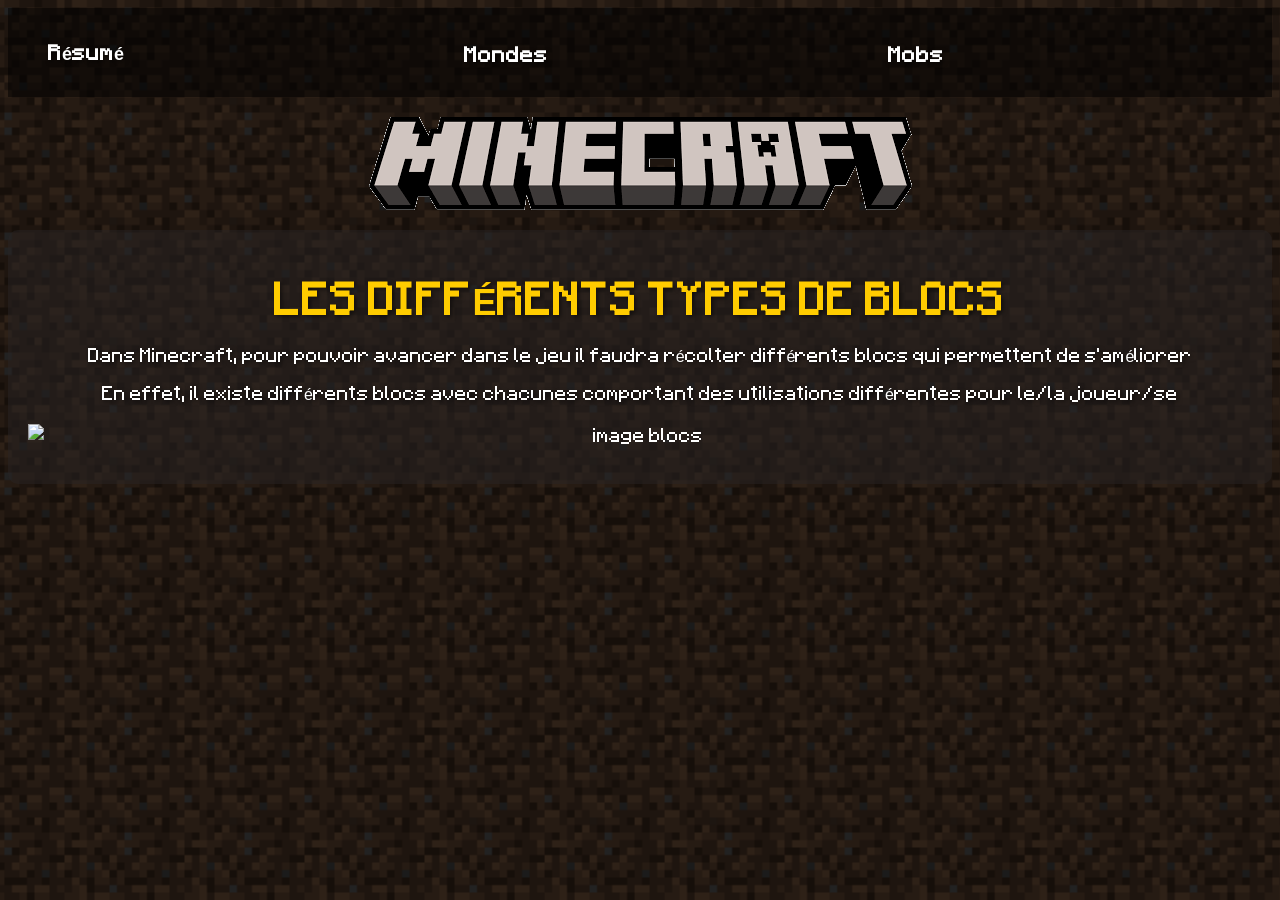
==== blocs.html @ c8e64c89 "Update blocs.html" ====
<!DOCTYPE html>
<html lang="fr">
<head>
    <meta charset="UTF-8">
    <meta name="viewport" content="width=device-width, initial-scale=1.0">
    <title>Document</title>
    <link rel="stylesheet" href="mondes.css">
</head>
<body>
    <nav id='nav'>
        <ul id="nav-list">
            <li><a href="index.html">Résumé</a></li>
            <li><a href="mondes.html">Mondes</a></li>
            <li><a href="mobs.html">Mobs</a></li>
            <li><a href="plus.html">Structures</a></li>
        </ul>
    </nav>
        <img src="logo.png" alt="Logo" id="logo">
        <div>
        <h1>Les différents types de blocs</h1>
        <p>Dans Minecraft, pour pouvoir avancer dans le jeu il faudra récolter différents blocs qui permettent de s'améliorer</p>
        <p>En effet, il existe différents blocs avec chacunes comportant des utilisations différentes pour le/la joueur/se</p>
         <img src="blocs.png" alt="image blocs" id="imgpassif">
---- mondes.css ----
body {
    background-image: url('Dirt_background_JE2.png'); /* Définit une image de fond pour le corps de la page */
    background-size: cover; /* L'image de fond couvre toute la surface */
    background-repeat: no-repeat; /* Empêche la répétition de l'image de fond */
    background-attachment: fixed; /* L'image de fond reste fixe lors du défilement */
    background-position: center; /* Centre l'image de fond */
    color: #fff; /* Assure que le texte est visible sur un fond sombre */
    z-index: 1; /* Le texte reste au-dessus des autres éléments avec un z-index inférieur */
    font-family: 'CustomFont', sans-serif; /* Définit une police personnalisée pour le texte */
}

@font-face {
    font-family: 'CustomFont'; /* Déclare une police personnalisée nommée 'CustomFont' */
    src: url('fonte.woff') format('woff'); /* Spécifie le fichier source de la police */
}

nav {
    display: flex; /* Utilise Flexbox pour organiser les éléments de la navigation */
    flex-direction: row; /* Aligne les éléments de navigation en ligne */
    justify-content: start; /* Aligne les éléments au début de la ligne */
    align-items: center; /* Centre les éléments verticalement */
    top: 0; /* Positionne la barre de navigation en haut */
    width: 100%; /* La barre de navigation occupe toute la largeur */
    z-index: 2; /* Assure que la barre de navigation reste au-dessus des autres éléments */
    background-color: rgba(0, 0, 0, 0.5); /* Définit une couleur de fond sombre avec transparence */
}

nav a {
    display: flex; /* Utilise Flexbox pour les liens de navigation */
    flex-direction: row; /* Aligne le contenu des liens en ligne */
    color: #fff; /* Définit la couleur du texte des liens en blanc */
    text-decoration: none; /* Supprime le soulignement des liens */
    font-size: 18px; /* Définit la taille de la police des liens */
    font-weight: bold; /* Rend le texte des liens en gras */
    padding: 12px 10px; /* Ajoute un espacement interne aux liens */
    transition: color 0.3s ease; /* Ajoute une transition fluide pour le changement de couleur */
}
nav a:hover {
    color: #ffcc00; /* Change la couleur des liens au survol */
}

#nav-list {
    display: flex; /* Utilise Flexbox pour organiser les éléments de la liste de navigation */
    flex-direction: row; /* Aligne les éléments de la liste en ligne */
    align-items: center; /* Centre les éléments verticalement */
    gap: 320px; /* Définit un espacement entre les éléments de la liste */
    padding: 10px 20px; /* Ajoute un espacement interne à la liste */
    list-style: none; /* Supprime les puces de la liste */
    margin: 10px 10px; /* Ajoute une marge autour de la liste */
}
div {
    display: block; /* Définit le conteneur comme un bloc */
    flex-wrap: wrap; /* Permet le retour à la ligne des éléments */
    justify-content: center; /* Centre les éléments horizontalement */
    align-items: flex-start; /* Aligne les éléments en haut */
    gap: 20px; /* Espacement entre les éléments */
    padding: 20px; /* Ajoute un espace interne */
    margin: 0 auto; /* Centre le conteneur */
    max-width: 1600px; /* Limite la largeur maximale */
    background-color: rgba(41, 37, 37, 0.5); /* Ajoute un fond semi-transparent */
    border-radius: 10px; /* Arrondit les coins du conteneur */
    text-align: center;
    list-style-position:inside;
}
h1{
    font-size: 36px; /* Définit la taille de la police des titres */
    margin-bottom: 20px; /* Ajoute une marge en bas des titres */
    text-align: center; /* Centre le texte des titres */
    color: #ffcc00; /* Change la couleur des titres */
    text-shadow: 2px 2px 4px rgba(0, 0, 0, 0.5); /* Ajoute une ombre au texte des titres */
    font-family: 'CustomFont', sans-serif; /* Utilise la police personnalisée pour les titres */
    font-weight: bold; /* Rend le texte des titres en gras */
    text-transform: uppercase; /* Met le texte en majuscules */
    letter-spacing: 1px; /* Ajoute un espacement entre les lettres */
    position : relative; /* Positionne le titre relativement */
}
h2, h3{
    font-size: 28px; /* Définit la taille de la police des titres */
    margin-bottom: 20px; /* Ajoute une marge en bas des titres */
    text-align: center; /* Centre le texte des titres */
    color: #ffcc00; /* Change la couleur des titres */
    text-shadow: 2px 2px 4px rgba(0, 0, 0, 0.5); /* Ajoute une ombre au texte des titres */
    font-family: 'CustomFont', sans-serif; /* Utilise la police personnalisée pour les titres */
    font-weight: bold; /* Rend le texte des titres en gras */
    letter-spacing: 1px; /* Ajoute un espacement entre les lettres */
    margin-top : 50px;
}
img {
    display: block; /* Définit l'image comme un bloc pour permettre le centrage */
    margin-left: auto; /* Centre horizontalement l'image */
    margin-right: auto; /* Centre horizontalement l'image */
    margin-top: 20px; /* Ajoute une marge en haut des images */
    margin-bottom: 20px; /* Ajoute une marge en bas des images */
    max-width: 100%; /* Limite la largeur des images à 100% de leur conteneur */
}
h4{
    font-size: 18px; /* Définit la taille de la police des titres */
    margin-bottom: 20px; /* Ajoute une marge en bas des titres */
    text-align: center; /* Centre le texte des titres */
    color: #ffcc00; /* Change la couleur des titres */
    text-shadow: 2px 2px 4px rgba(0, 0, 0, 0.5); /* Ajoute une ombre au texte des titres */
    font-family: 'CustomFont', sans-serif; /* Utilise la police personnalisée pour les titres */
    font-weight: bold; /* Rend le texte des titres en gras */
    letter-spacing: 1px; /* Ajoute un espacement entre les lettres */
}

a,p{
    text-align: center; /* Centre le texte des liens et des paragraphes */
    text-shadow: 2px 2px 4px rgba(0, 0, 0, 0.5); /* Ajoute une ombre au texte */
    font-family: 'CustomFont', sans-serif; /* Utilise la police personnalisée pour les liens et les paragraphes */
}

a{
    color: #ffcc00; /* Définit la couleur des liens */
    text-decoration: none; /* Supprime le soulignement des liens */
    font-size: 18px; /* Définit la taille de la police des liens */
    font-weight: bold; /* Rend le texte des liens en gras */
    text-decoration: underline; /* Ajoute un soulignement aux liens */
    text-decoration-color: #ffcc00; /* Définit la couleur du soulignement des liens */
}
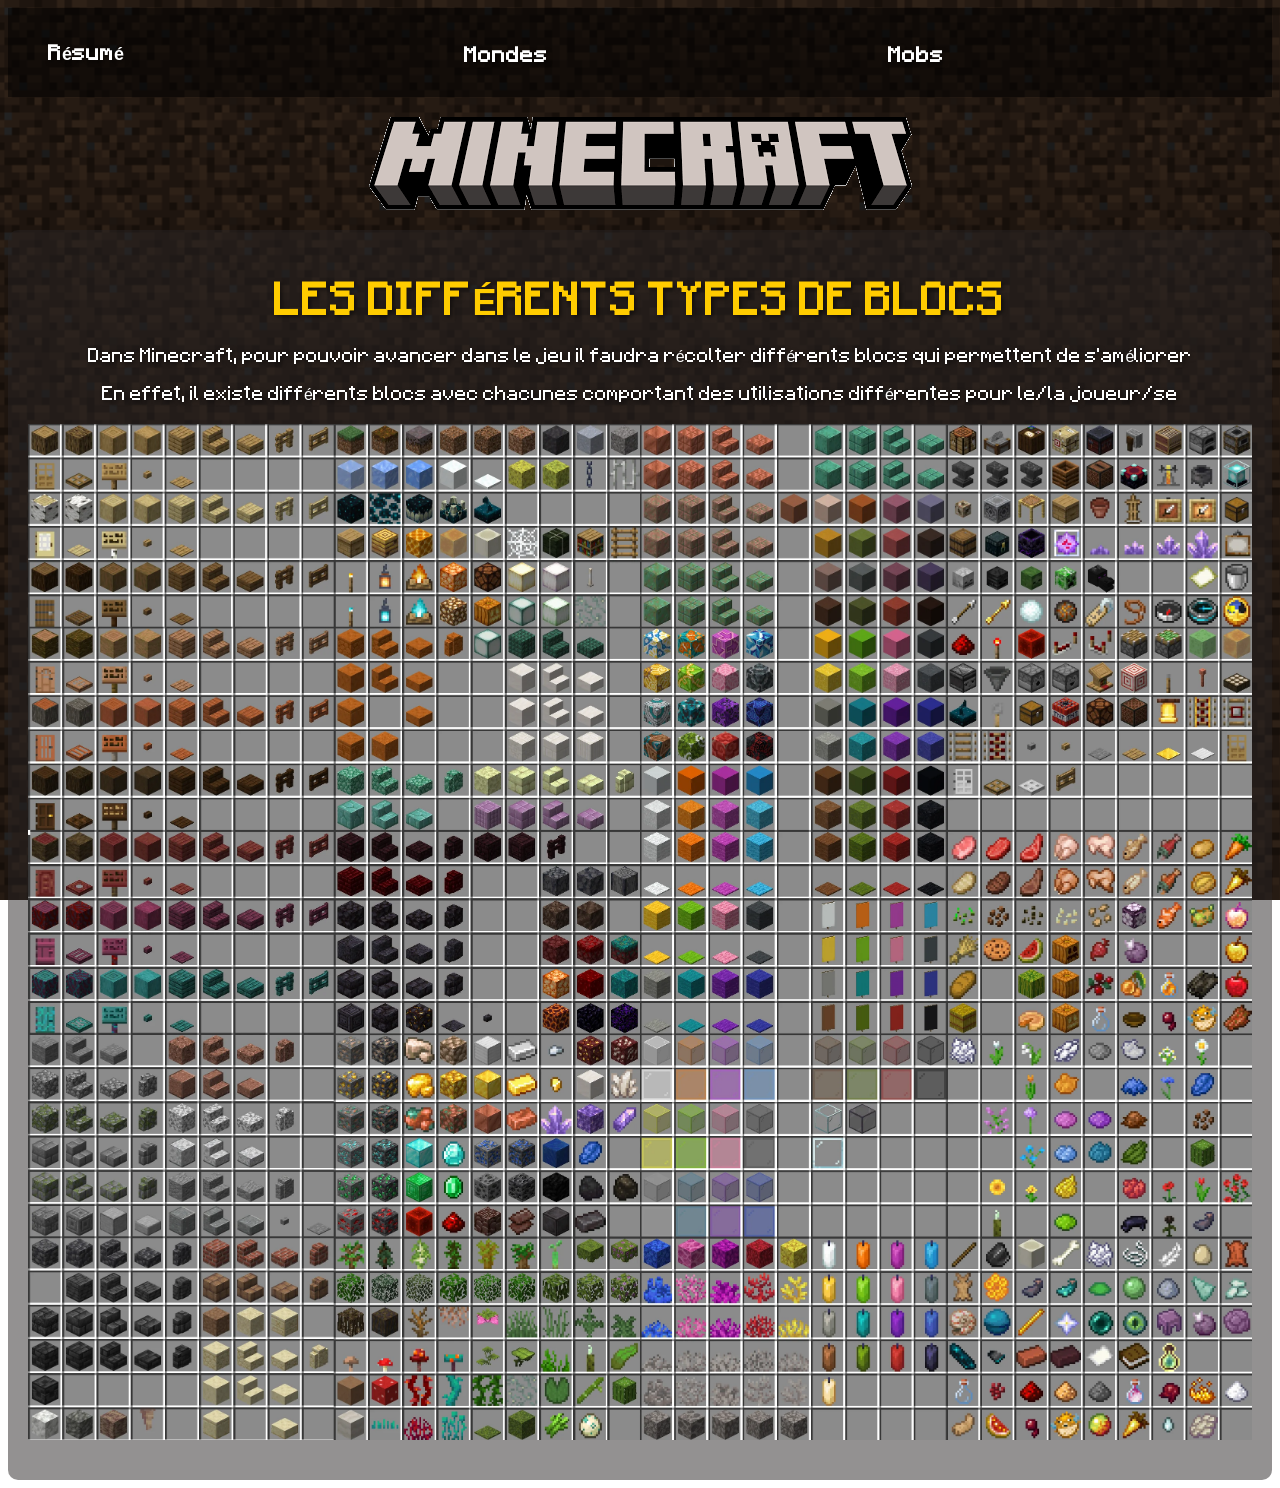
==== commit 966a8fdb: "Update blocs.html" ====
--- a/blocs.html
+++ b/blocs.html
@@ -20,4 +20,4 @@
         <h1>Les différents types de blocs</h1>
         <p>Dans Minecraft, pour pouvoir avancer dans le jeu il faudra récolter différents blocs qui permettent de s'améliorer</p>
         <p>En effet, il existe différents blocs avec chacunes comportant des utilisations différentes pour le/la joueur/se</p>
-         <img src="blocs.png" alt="image blocs" id="imgpassif">
+         <img src="blocs2.png" alt="image blocs" id="imgpassif">
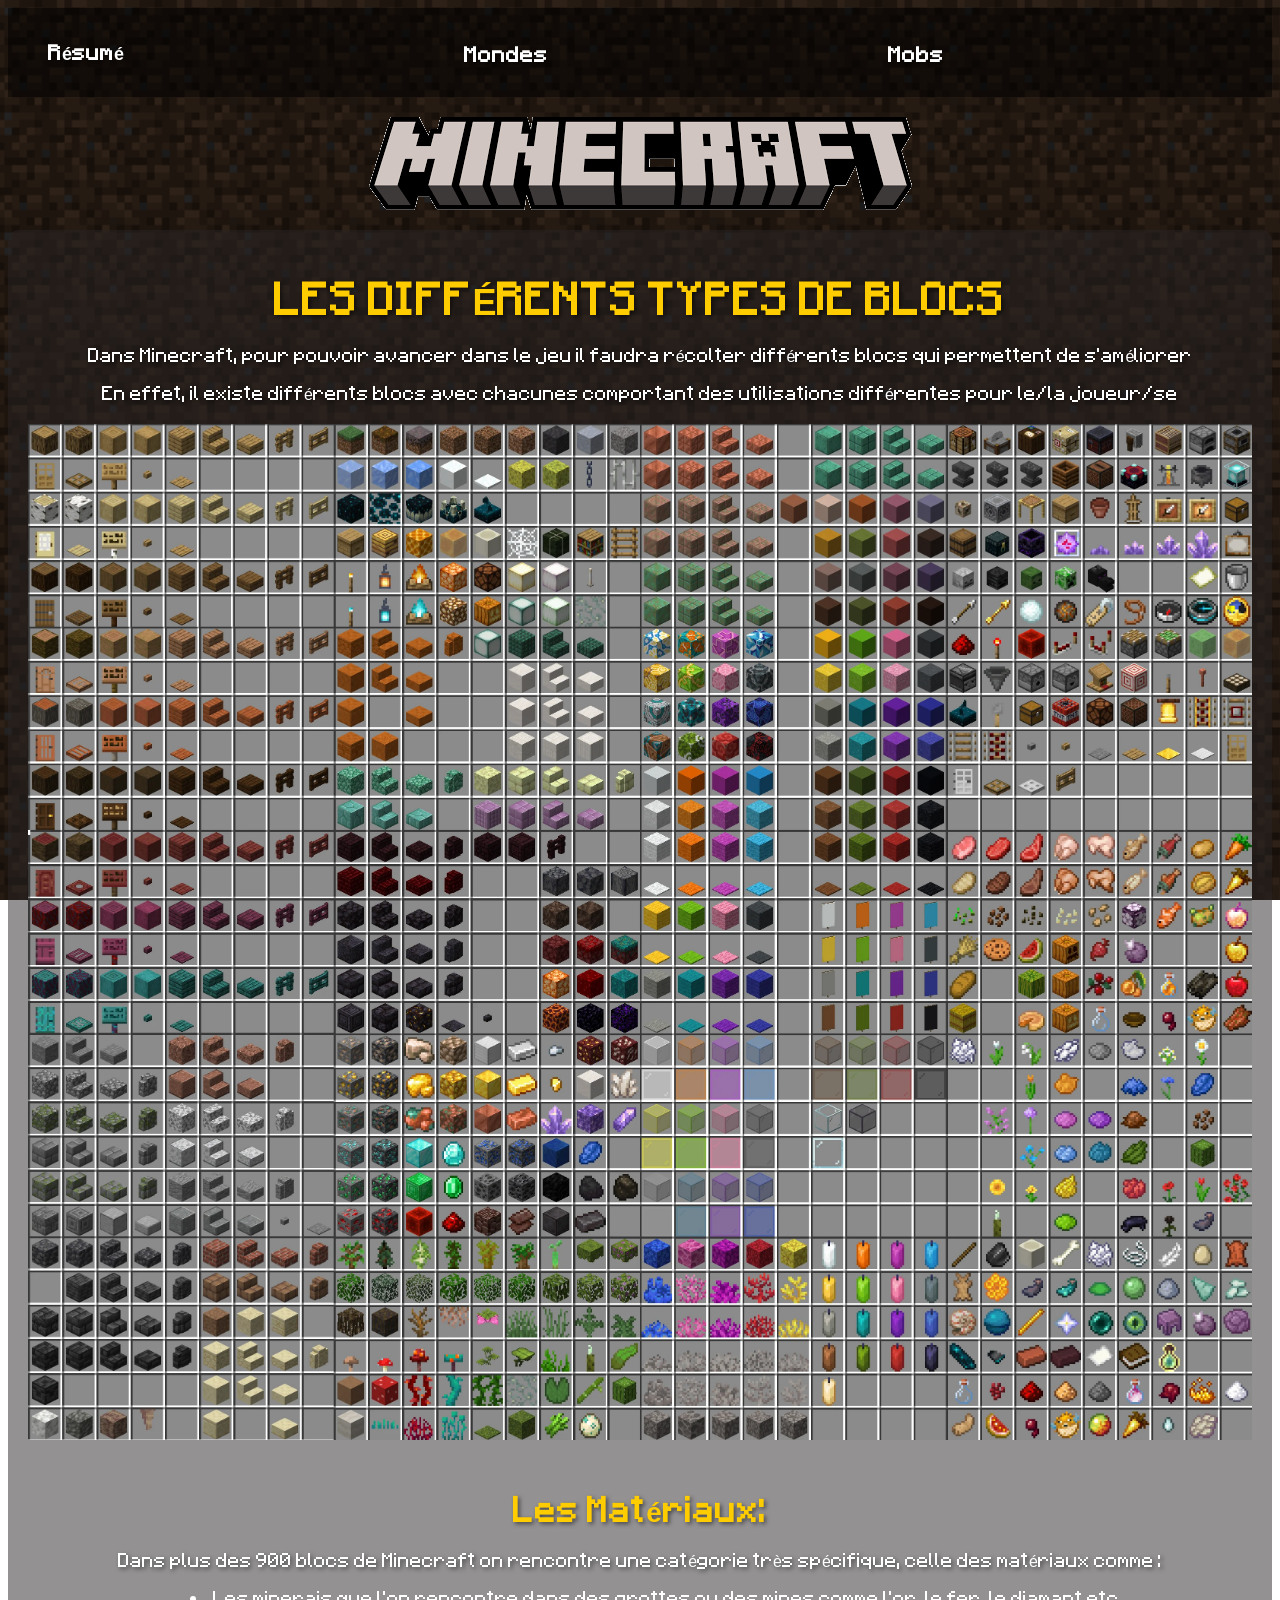
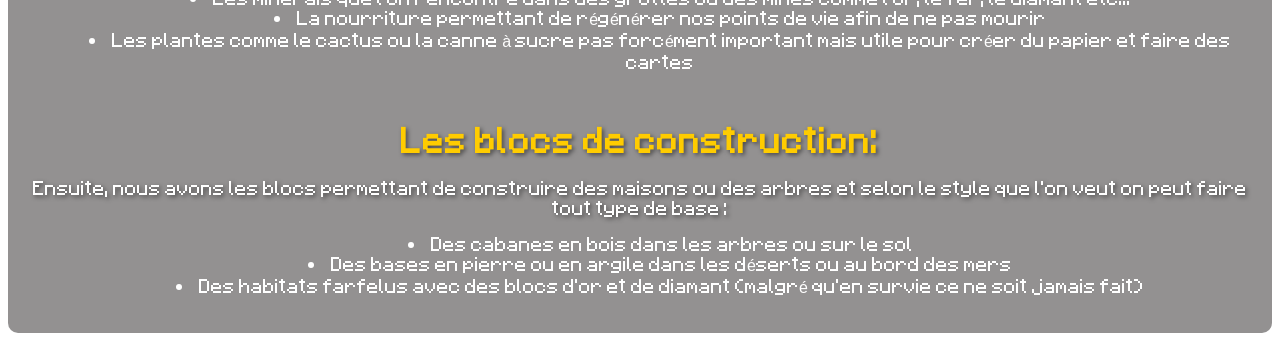
==== commit 690918b0: "Update blocs.html" ====
--- a/blocs.html
+++ b/blocs.html
@@ -21,3 +21,25 @@
         <p>Dans Minecraft, pour pouvoir avancer dans le jeu il faudra récolter différents blocs qui permettent de s'améliorer</p>
         <p>En effet, il existe différents blocs avec chacunes comportant des utilisations différentes pour le/la joueur/se</p>
          <img src="blocs2.png" alt="image blocs" id="imgpassif">
+
+        <h2>Les Matériaux:</h2>
+        <p>Dans plus des 900 blocs de Minecraft on rencontre une catégorie très spécifique, celle des matériaux comme :</p>
+            <ul>
+                <li>Les minerais que l'on rencontre dans des grottes ou des mines comme l'or, le fer, le diamant etc...</li>
+                <li>La nourriture permettant de régénérer nos points de vie afin de ne pas mourir</li>
+                <li>Les plantes comme le cactus ou la canne à sucre pas forcément important mais utile pour créer du papier et faire des cartes</li>
+            </ul>
+            
+        <h2>Les blocs de construction:</h2>
+        <p>Ensuite, nous avons les blocs permettant de construire des maisons ou des arbres et selon le style que l'on veut on peut faire tout type de base :</p>
+        <ul>
+            <li>Des cabanes en bois dans les arbres ou sur le sol</li>
+            <li>Des bases en pierre ou en argile dans les déserts ou au bord des mers</li>
+            <li>Des habitats farfelus avec des blocs d'or et de diamant (malgré qu'en survie ce ne soit jamais fait)</li>
+        </ul>
+            
+
+
+
+
+            
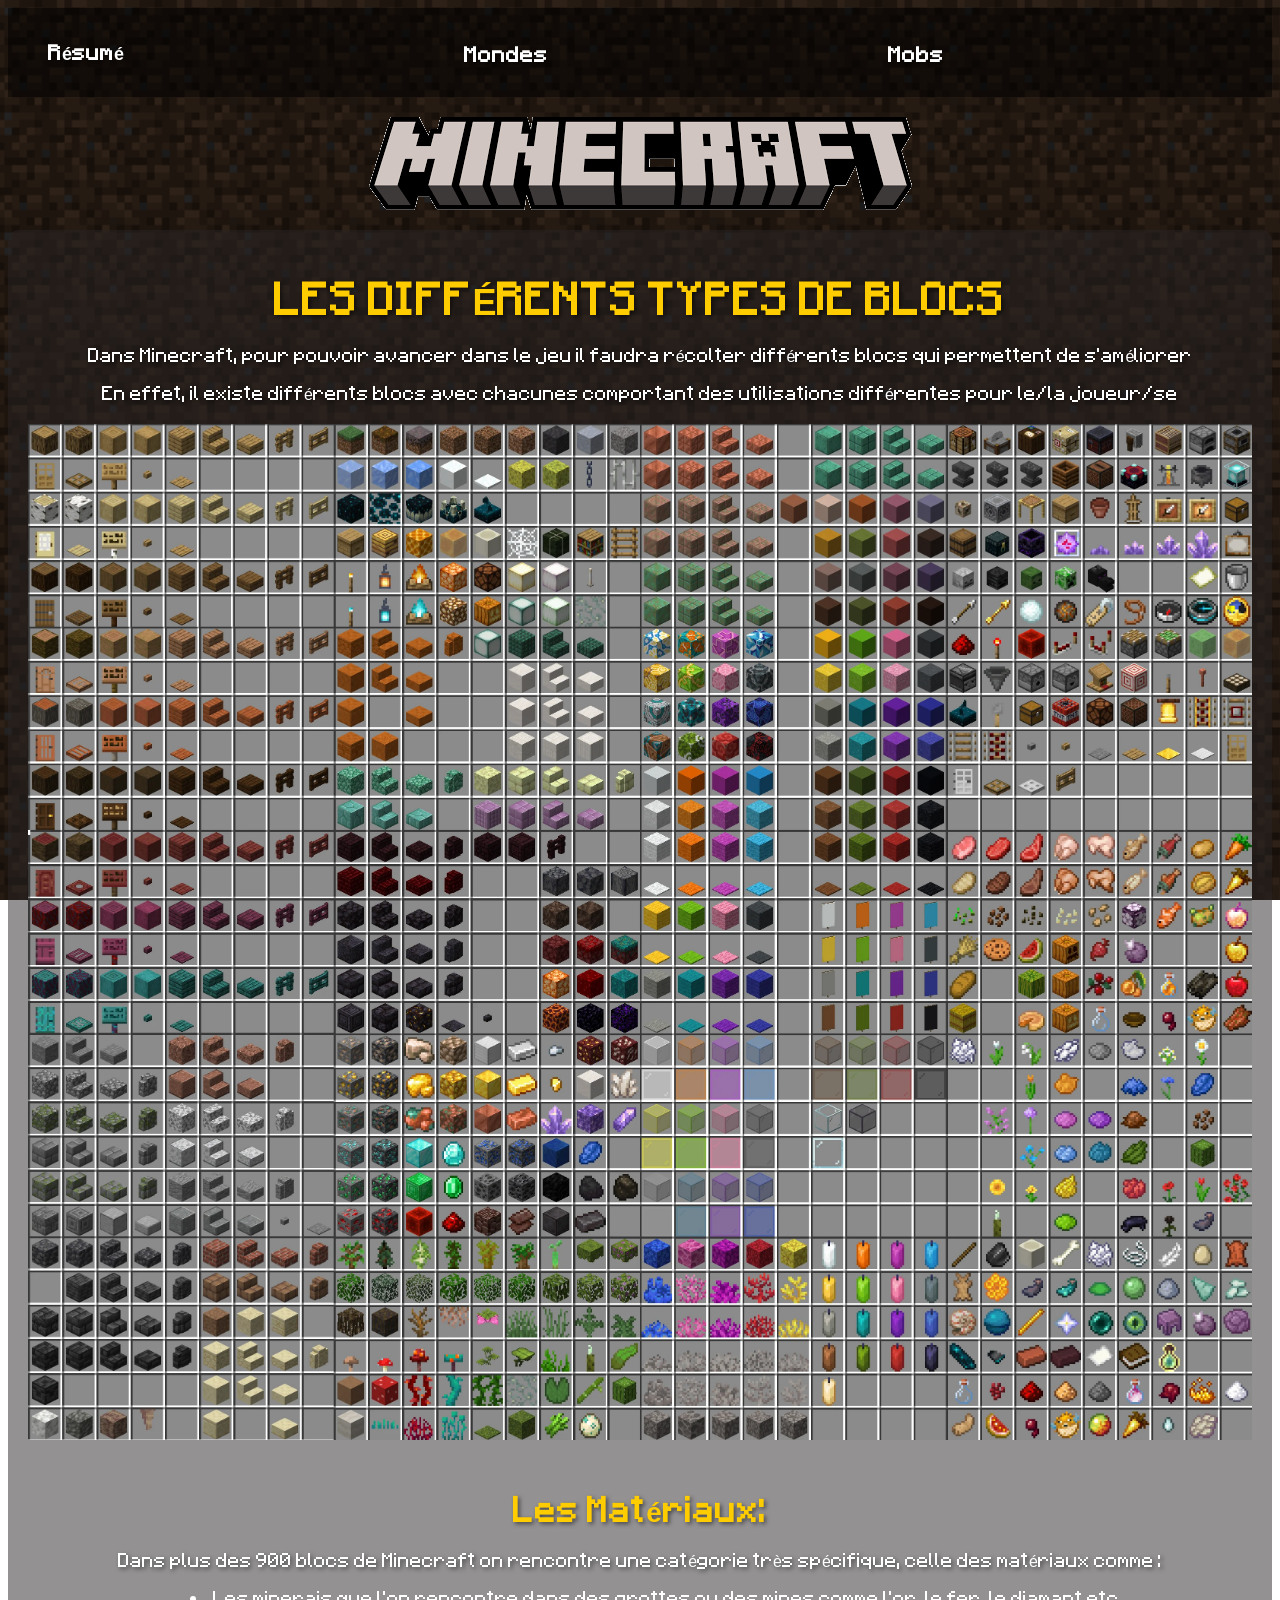
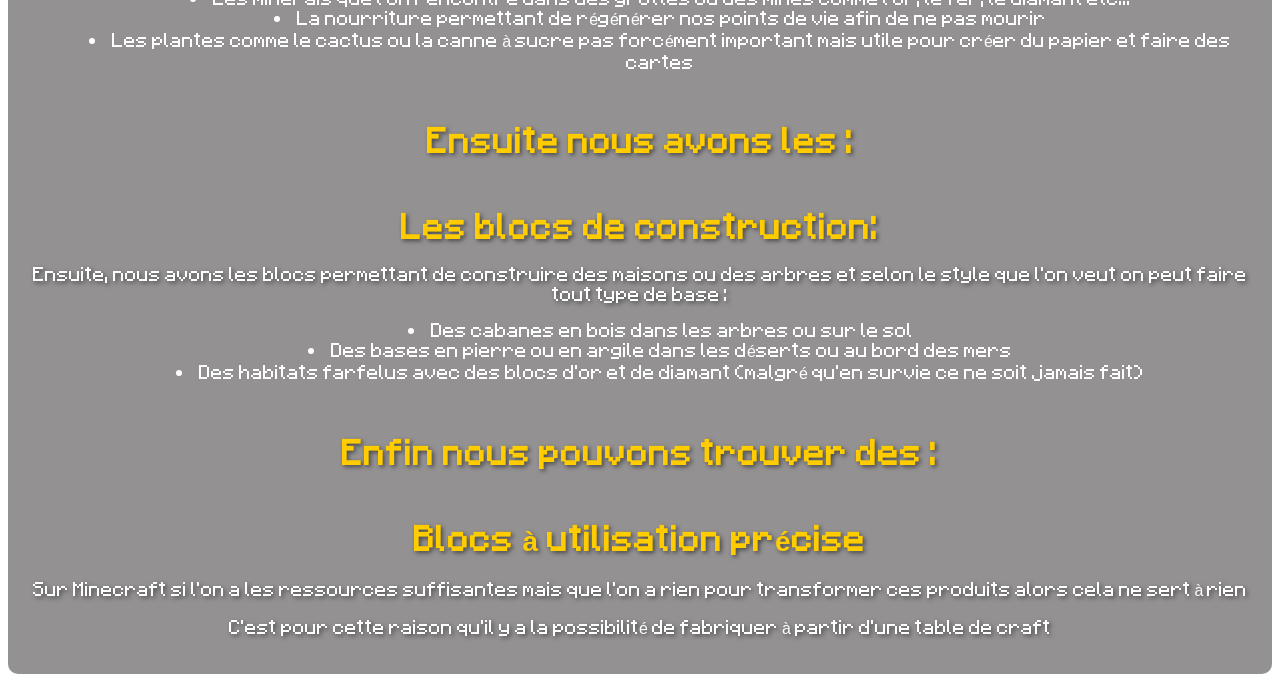
==== commit dd7d0159: "Update blocs.html" ====
--- a/blocs.html
+++ b/blocs.html
@@ -30,14 +30,22 @@
                 <li>Les plantes comme le cactus ou la canne à sucre pas forcément important mais utile pour créer du papier et faire des cartes</li>
             </ul>
             
-        <h2>Les blocs de construction:</h2>
-        <p>Ensuite, nous avons les blocs permettant de construire des maisons ou des arbres et selon le style que l'on veut on peut faire tout type de base :</p>
-        <ul>
-            <li>Des cabanes en bois dans les arbres ou sur le sol</li>
-            <li>Des bases en pierre ou en argile dans les déserts ou au bord des mers</li>
-            <li>Des habitats farfelus avec des blocs d'or et de diamant (malgré qu'en survie ce ne soit jamais fait)</li>
-        </ul>
+        <h3>Ensuite nous avons les :</h3>
             
+            <h2>Les blocs de construction:</h2>
+            <p>Ensuite, nous avons les blocs permettant de construire des maisons ou des arbres et selon le style que l'on veut on peut faire tout type de base :</p>
+            <ul>
+                <li>Des cabanes en bois dans les arbres ou sur le sol</li>
+                <li>Des bases en pierre ou en argile dans les déserts ou au bord des mers</li>
+                <li>Des habitats farfelus avec des blocs d'or et de diamant (malgré qu'en survie ce ne soit jamais fait)</li>
+            </ul>
+
+        <h3>Enfin nous pouvons trouver des :</h3>
+
+            <h2>Blocs à utilisation précise</h2>
+            <p>Sur Minecraft si l'on a les ressources suffisantes mais que l'on a rien pour transformer ces produits alors cela ne sert à rien</p>
+            <p>C'est pour cette raison qu'il y a la possibilité de fabriquer à partir d'une table de craft </p>
+        
 
 
 
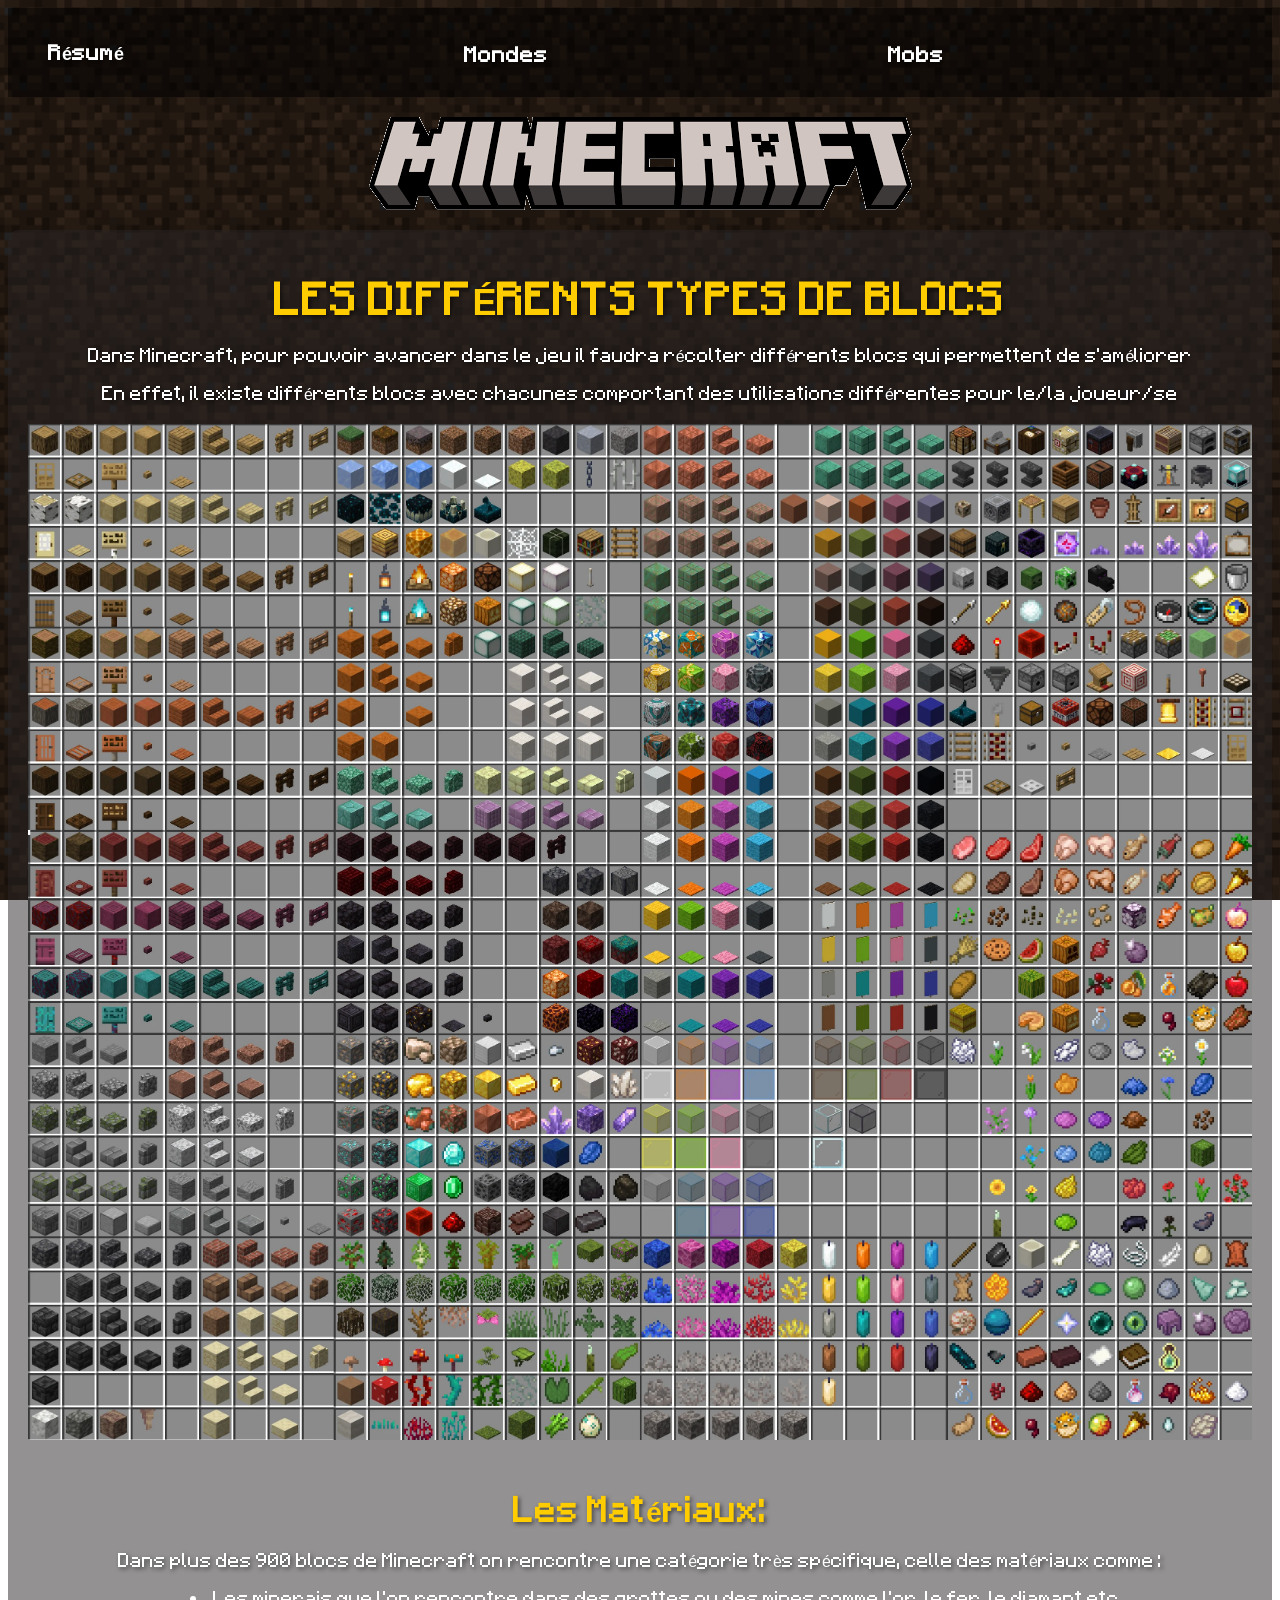
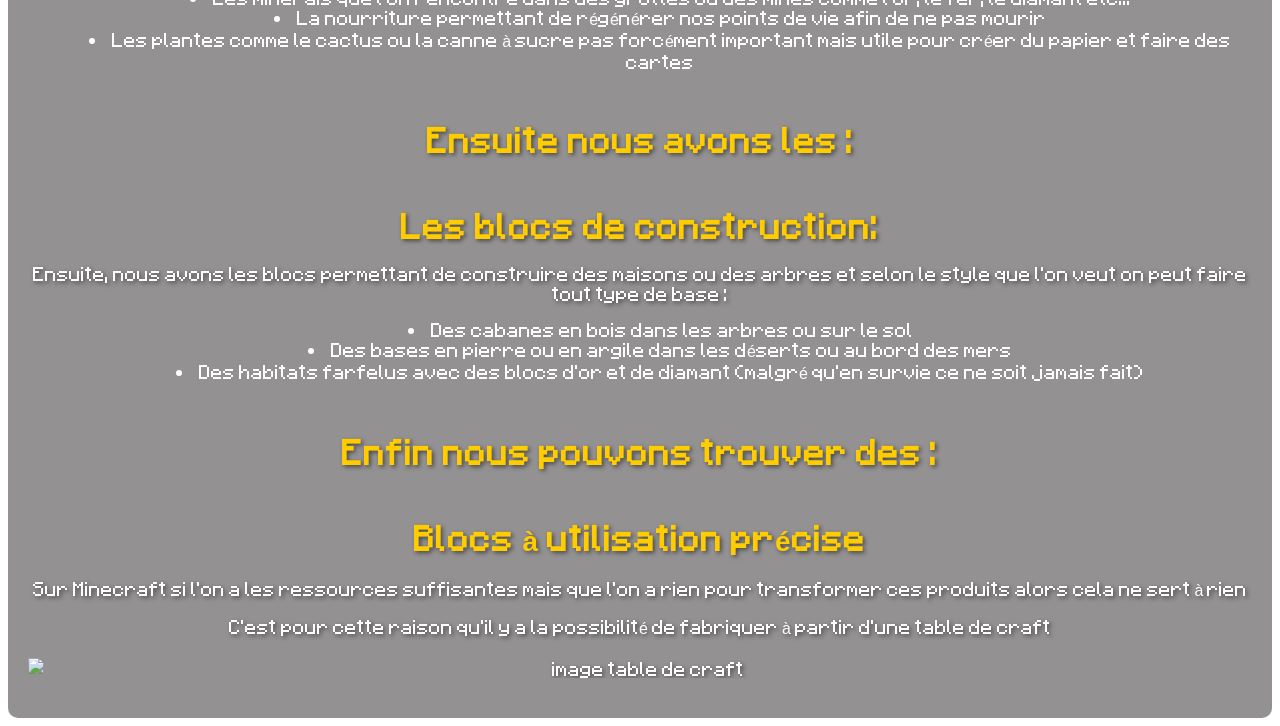
==== commit 33e57ca0: "Update blocs.html" ====
--- a/blocs.html
+++ b/blocs.html
@@ -44,7 +44,7 @@
 
             <h2>Blocs à utilisation précise</h2>
             <p>Sur Minecraft si l'on a les ressources suffisantes mais que l'on a rien pour transformer ces produits alors cela ne sert à rien</p>
-            <p>C'est pour cette raison qu'il y a la possibilité de fabriquer à partir d'une table de craft </p>
+            <p>C'est pour cette raison qu'il y a la possibilité de fabriquer à partir d'une table de craft <img src="craft.png" alt="image table de craft" id="imgpassif"></p>
         
 
 
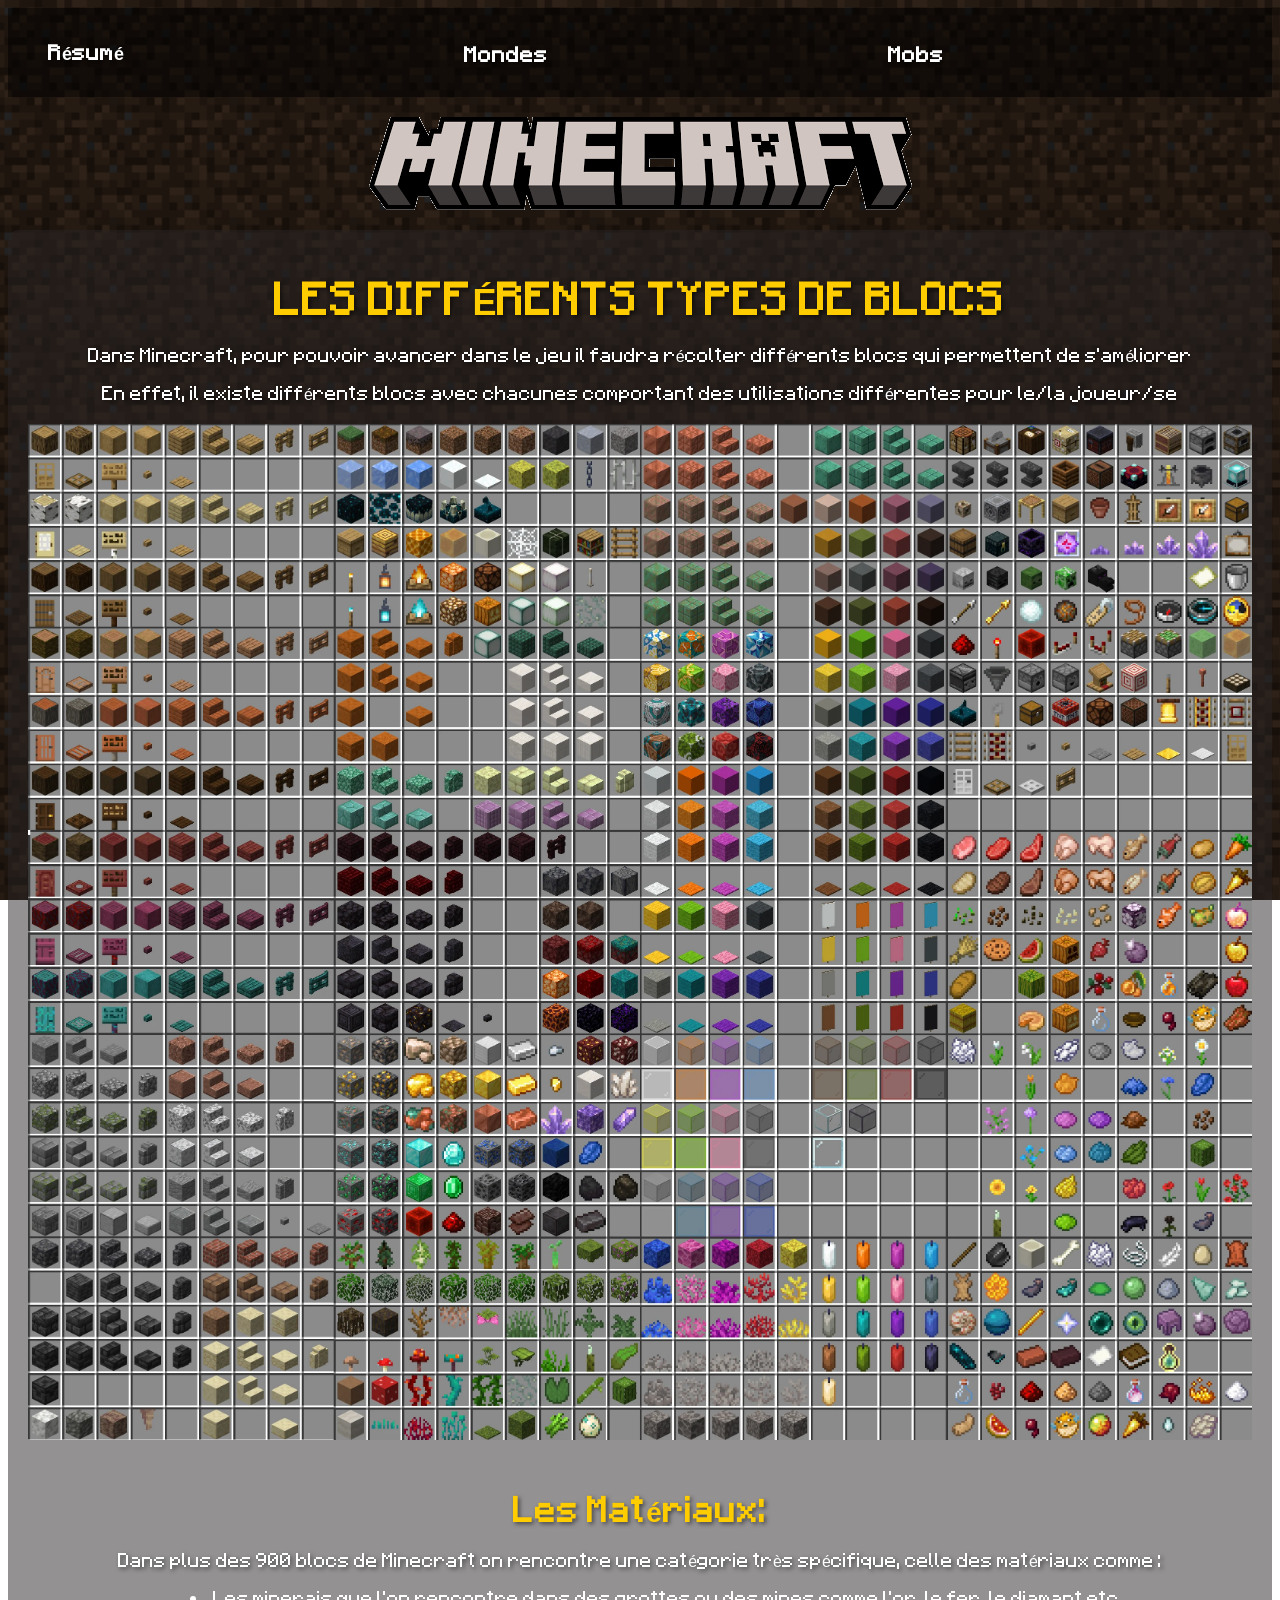
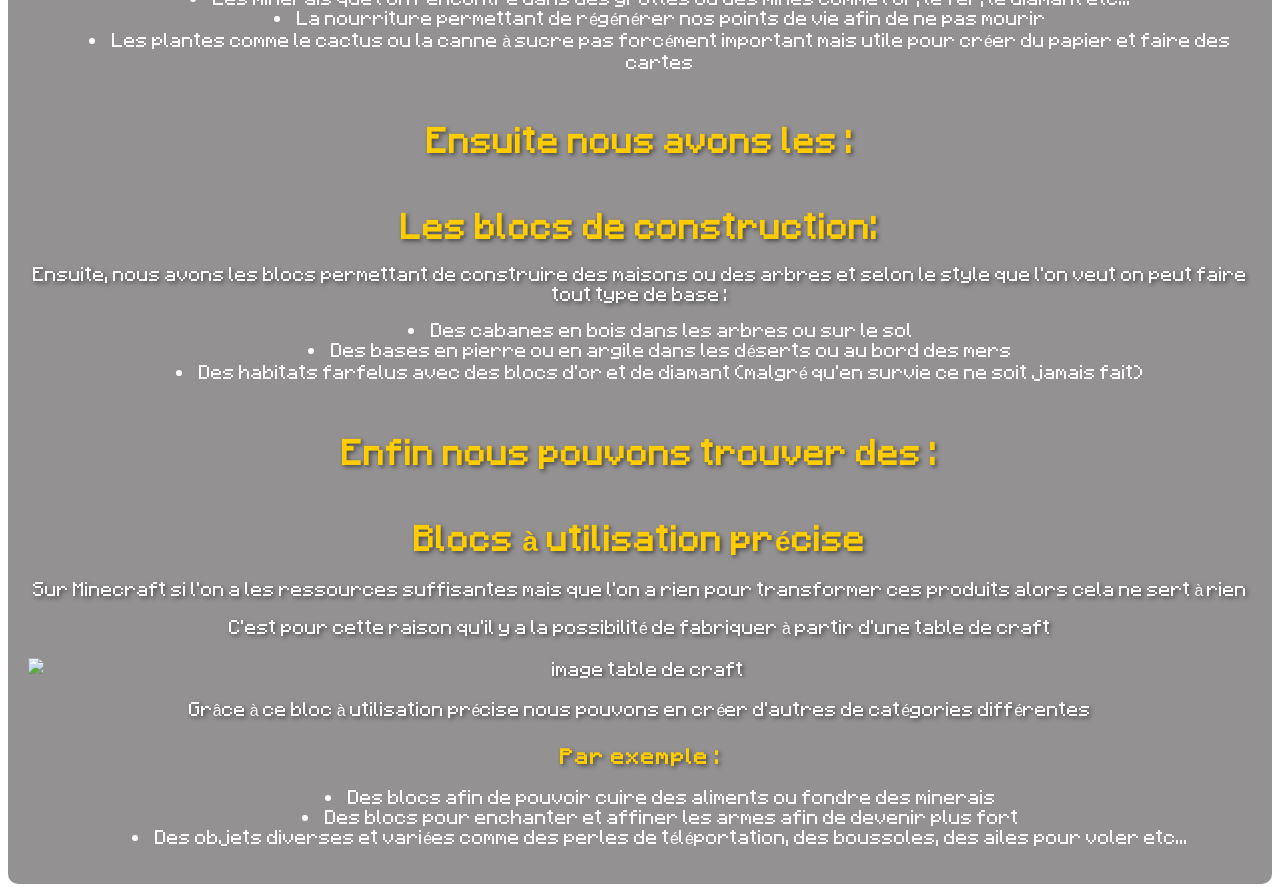
==== commit a0c47612: "Update blocs.html" ====
--- a/blocs.html
+++ b/blocs.html
@@ -45,7 +45,13 @@
             <h2>Blocs à utilisation précise</h2>
             <p>Sur Minecraft si l'on a les ressources suffisantes mais que l'on a rien pour transformer ces produits alors cela ne sert à rien</p>
             <p>C'est pour cette raison qu'il y a la possibilité de fabriquer à partir d'une table de craft <img src="craft.png" alt="image table de craft" id="imgpassif"></p>
-        
+            <p>Grâce à ce bloc à utilisation précise nous pouvons en créer d'autres de catégories différentes</p>
+            <h4>Par exemple :</h4>
+                <ul>
+                    <li>Des blocs afin de pouvoir cuire des aliments ou fondre des minerais</li>
+                    <li>Des blocs pour enchanter et affiner les armes afin de devenir plus fort</li>
+                    <li>Des objets diverses et variées comme des perles de téléportation, des boussoles, des ailes pour voler etc...</li>
+                </ul>
 
 
 
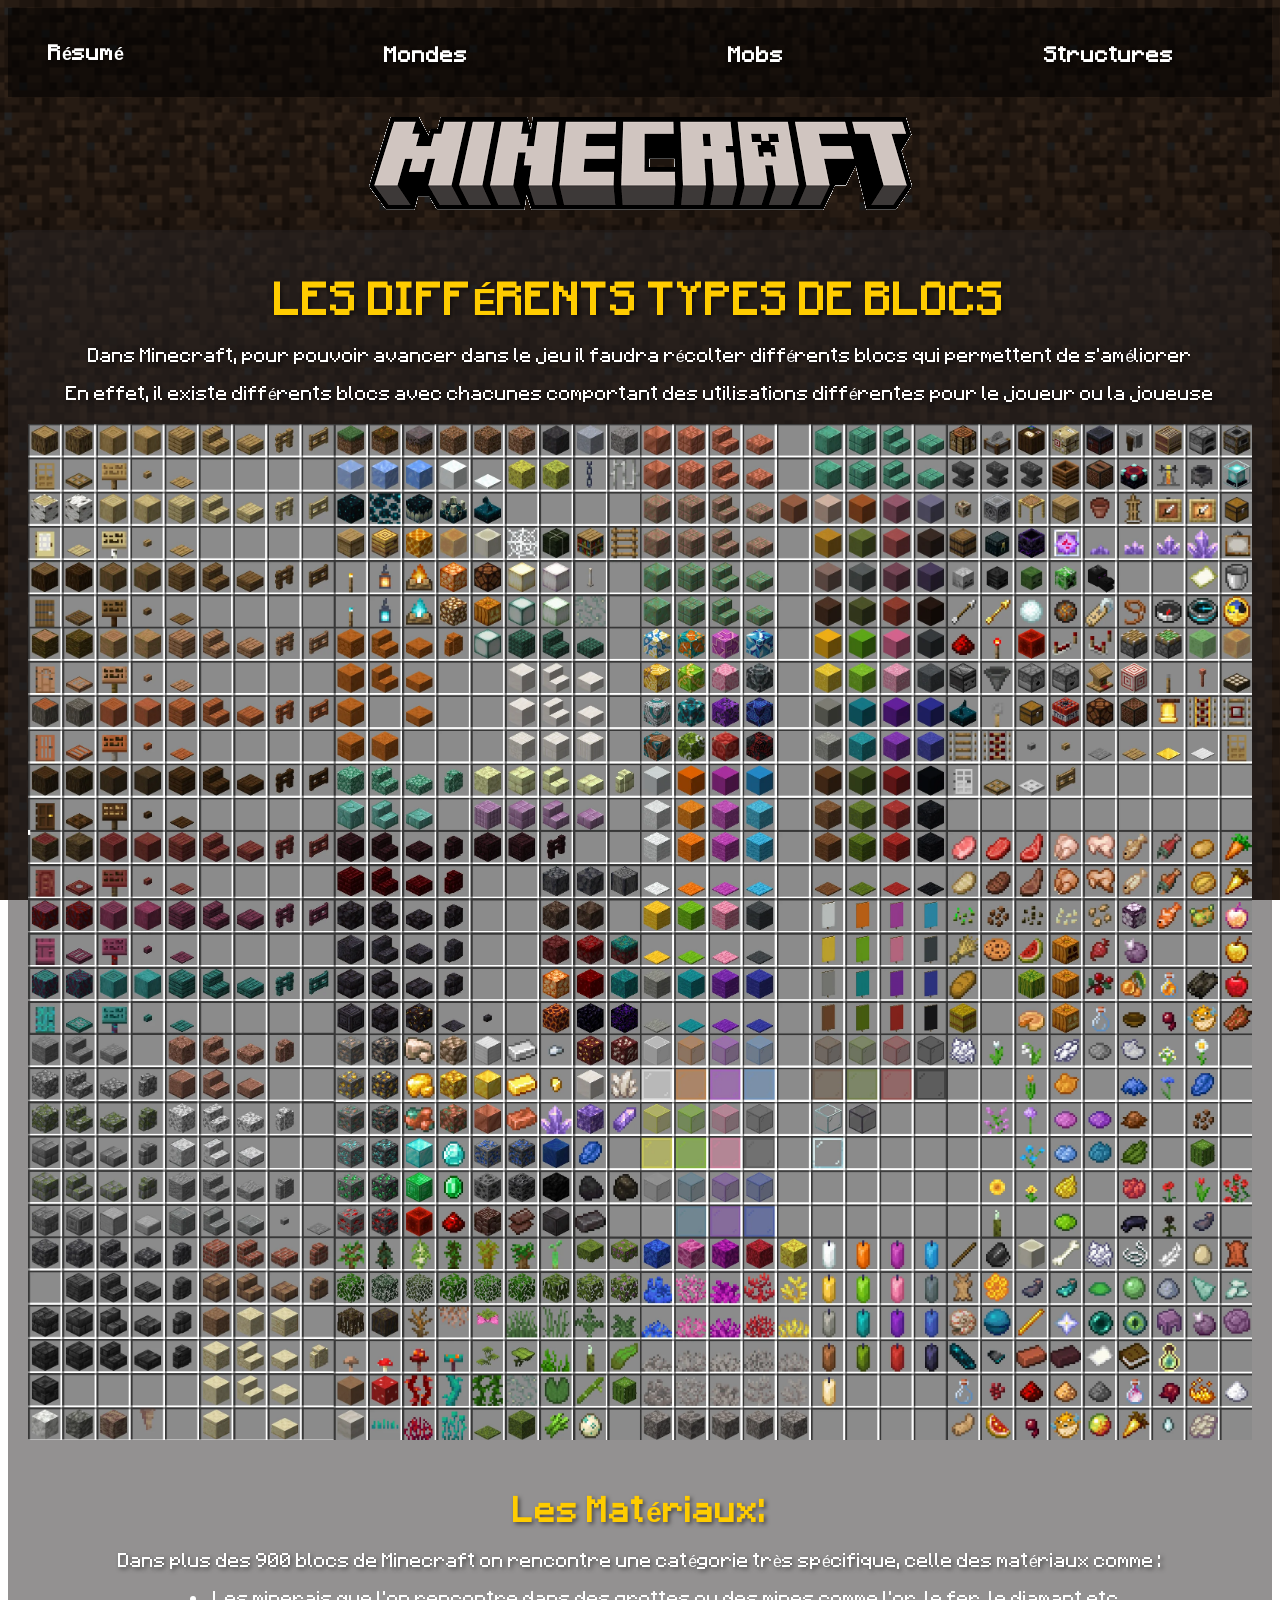
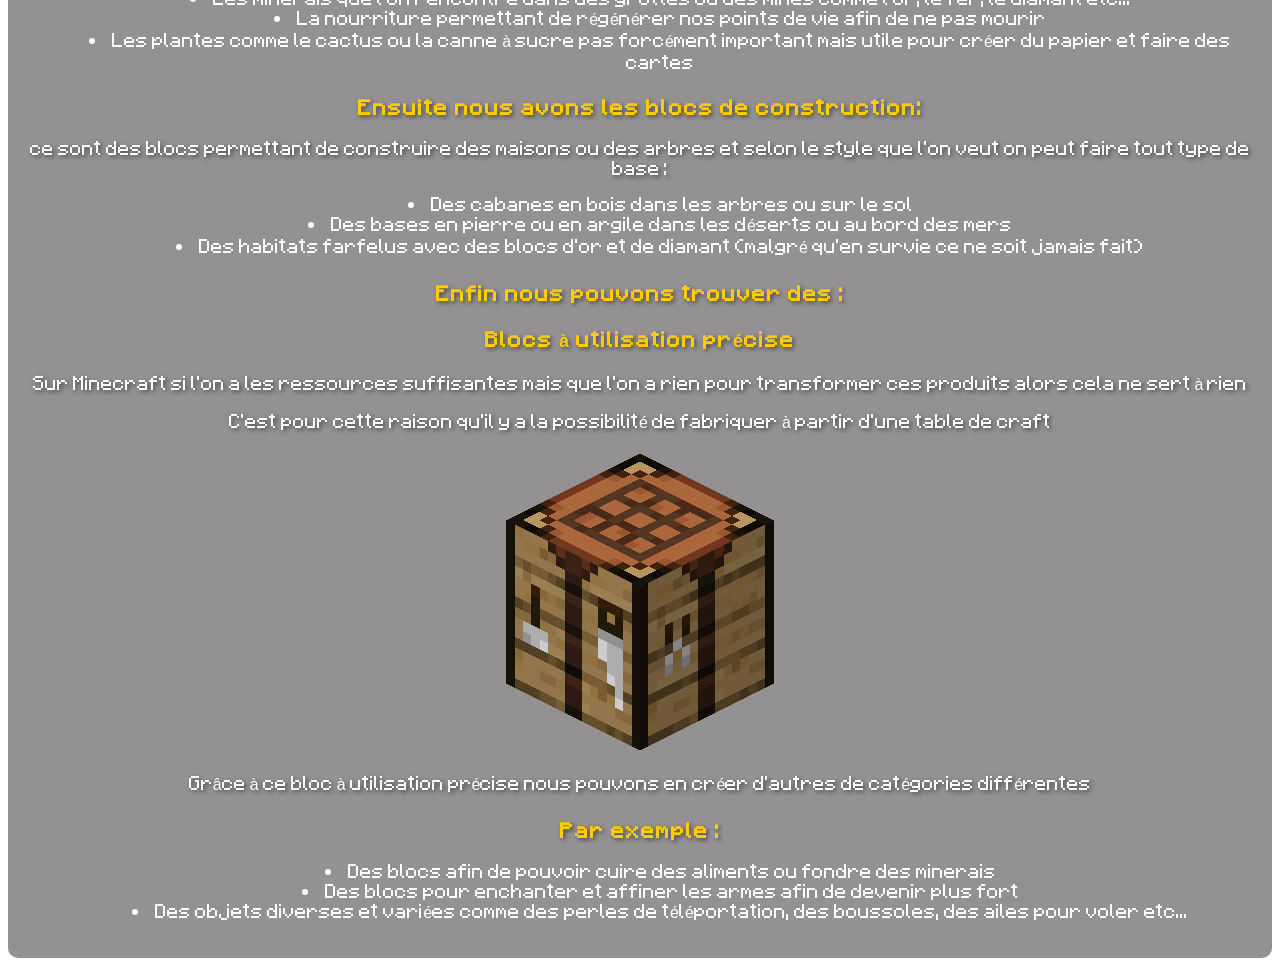
==== commit eb482c6f: "prout git push" ====
--- a/blocs.html
+++ b/blocs.html
@@ -12,14 +12,16 @@
             <li><a href="index.html">Résumé</a></li>
             <li><a href="mondes.html">Mondes</a></li>
             <li><a href="mobs.html">Mobs</a></li>
-            <li><a href="plus.html">Structures</a></li>
+            <li><a href="structures.html">Structures</a></li>
+            <li><a href="blocs.html">Blocs</a></li>
+            <li><a href="survie.html">Survie</a></li>
         </ul>
     </nav>
         <img src="logo.png" alt="Logo" id="logo">
         <div>
         <h1>Les différents types de blocs</h1>
         <p>Dans Minecraft, pour pouvoir avancer dans le jeu il faudra récolter différents blocs qui permettent de s'améliorer</p>
-        <p>En effet, il existe différents blocs avec chacunes comportant des utilisations différentes pour le/la joueur/se</p>
+        <p>En effet, il existe différents blocs avec chacunes comportant des utilisations différentes pour le joueur ou la joueuse</p>
          <img src="blocs2.png" alt="image blocs" id="imgpassif">
 
         <h2>Les Matériaux:</h2>
@@ -30,21 +32,20 @@
                 <li>Les plantes comme le cactus ou la canne à sucre pas forcément important mais utile pour créer du papier et faire des cartes</li>
             </ul>
             
-        <h3>Ensuite nous avons les :</h3>
+        <h4>Ensuite nous avons les blocs de construction:</h4>
             
-            <h2>Les blocs de construction:</h2>
-            <p>Ensuite, nous avons les blocs permettant de construire des maisons ou des arbres et selon le style que l'on veut on peut faire tout type de base :</p>
+            <p>ce sont des blocs permettant de construire des maisons ou des arbres et selon le style que l'on veut on peut faire tout type de base :</p>
             <ul>
                 <li>Des cabanes en bois dans les arbres ou sur le sol</li>
                 <li>Des bases en pierre ou en argile dans les déserts ou au bord des mers</li>
                 <li>Des habitats farfelus avec des blocs d'or et de diamant (malgré qu'en survie ce ne soit jamais fait)</li>
             </ul>
 
-        <h3>Enfin nous pouvons trouver des :</h3>
+        <h4>Enfin nous pouvons trouver des :</h4>
 
-            <h2>Blocs à utilisation précise</h2>
+            <h4>Blocs à utilisation précise</h4>
             <p>Sur Minecraft si l'on a les ressources suffisantes mais que l'on a rien pour transformer ces produits alors cela ne sert à rien</p>
-            <p>C'est pour cette raison qu'il y a la possibilité de fabriquer à partir d'une table de craft <img src="craft.png" alt="image table de craft" id="imgpassif"></p>
+            <p>C'est pour cette raison qu'il y a la possibilité de fabriquer à partir d'une table de craft <img src="craft.webp" alt="image table de craft" id="imgpassif"></p>
             <p>Grâce à ce bloc à utilisation précise nous pouvons en créer d'autres de catégories différentes</p>
             <h4>Par exemple :</h4>
                 <ul>
@@ -52,7 +53,10 @@
                     <li>Des blocs pour enchanter et affiner les armes afin de devenir plus fort</li>
                     <li>Des objets diverses et variées comme des perles de téléportation, des boussoles, des ailes pour voler etc...</li>
                 </ul>
-
+</div>
+<script src="script.js"></script>
+</body>
+</html>
 
 
 
--- a/mondes.css
+++ b/mondes.css
@@ -43,7 +43,7 @@
     display: flex; /* Utilise Flexbox pour organiser les éléments de la liste de navigation */
     flex-direction: row; /* Aligne les éléments de la liste en ligne */
     align-items: center; /* Centre les éléments verticalement */
-    gap: 320px; /* Définit un espacement entre les éléments de la liste */
+    gap: 240px; /* Définit un espacement entre les éléments de la liste */
     padding: 10px 20px; /* Ajoute un espacement interne à la liste */
     list-style: none; /* Supprime les puces de la liste */
     margin: 10px 10px; /* Ajoute une marge autour de la liste */
@@ -117,4 +117,16 @@
     font-weight: bold; /* Rend le texte des liens en gras */
     text-decoration: underline; /* Ajoute un soulignement aux liens */
     text-decoration-color: #ffcc00; /* Définit la couleur du soulignement des liens */
+}
+strong{
+    color: #ffcc00; /* Change la couleur du texte en gras */
+    text-shadow: 2px 2px 4px rgba(0, 0, 0, 0.5); /* Ajoute une ombre au texte en gras */
+    font-family: 'CustomFont', sans-serif; /* Utilise la police personnalisée pour le texte en gras */
+    font-weight: bold; /* Rend le texte en gras */
+}
+#bonjour{
+    color: #ffcc00; /* Change la couleur du texte en gras */
+    text-shadow: 2px 2px 4px rgba(0, 0, 0, 0.5); /* Ajoute une ombre au texte en gras */
+    font-family: 'CustomFont', sans-serif; /* Utilise la police personnalisée pour le texte en gras */
+    font-weight: bold; /* Rend le texte en gras */
 }
